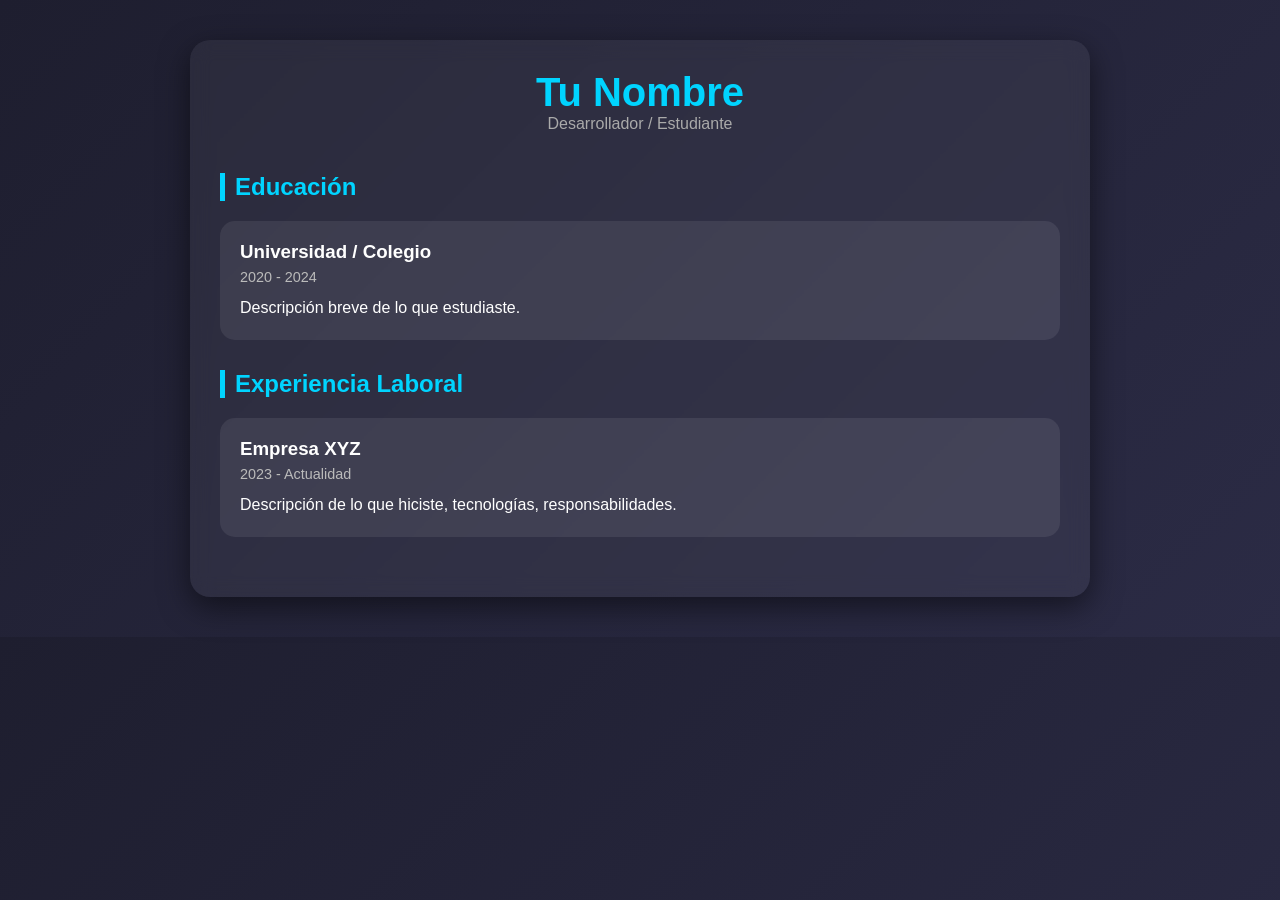
==== index.html @ 92338463 "Segundo Commit" ====
<!DOCTYPE html>
<html lang="es">
<head>
    <meta charset="UTF-8">
    <title>Curriculum Vitae</title>
    <link rel="stylesheet" href="styles.css">
</head>
<body>

<div class="container">
    
    <!-- HEADER -->
    <header class="header">
        <h1>Tu Nombre</h1>
        <p>Desarrollador / Estudiante</p>
    </header>

    <!-- EDUCACIÓN -->
    <section class="section">
        <h2>Educación</h2>
        
        <div class="card">
            <h3>Universidad / Colegio</h3>
            <span>2020 - 2024</span>
            <p>Descripción breve de lo que estudiaste.</p>
        </div>

    </section>

    <!-- EXPERIENCIA -->
    <section class="section">
        <h2>Experiencia Laboral</h2>

        <div class="card">
            <h3>Empresa XYZ</h3>
            <span>2023 - Actualidad</span>
            <p>Descripción de lo que hiciste, tecnologías, responsabilidades.</p>
        </div>

    </section>

</div>

</body>
</html>
---- styles.css ----
/* RESET */
* {
    margin: 0;
    padding: 0;
    box-sizing: border-box;
}

/* FONDO */
body {
    font-family: 'Segoe UI', Tahoma, Geneva, Verdana, sans-serif;
    background: linear-gradient(135deg, #1e1e2f, #2b2b45);
    color: #fff;
    padding: 40px;
}

/* CONTENEDOR */
.container {
    max-width: 900px;
    margin: auto;
    background: rgba(255, 255, 255, 0.05);
    backdrop-filter: blur(10px);
    border-radius: 20px;
    padding: 30px;
    box-shadow: 0 10px 30px rgba(0,0,0,0.5);
}

/* HEADER */
.header {
    text-align: center;
    margin-bottom: 40px;
}

.header h1 {
    font-size: 2.5rem;
    color: #00d4ff;
}

.header p {
    color: #aaa;
}

/* SECCIONES */
.section {
    margin-bottom: 30px;
}

.section h2 {
    border-left: 5px solid #00d4ff;
    padding-left: 10px;
    margin-bottom: 20px;
    color: #00d4ff;
}

/* TARJETAS */
.card {
    background: rgba(255,255,255,0.08);
    padding: 20px;
    border-radius: 15px;
    margin-bottom: 15px;
    transition: 0.3s ease;
}

.card:hover {
    transform: translateY(-5px);
    background: rgba(255,255,255,0.12);
}

/* TEXTO */
.card h3 {
    margin-bottom: 5px;
}

.card span {
    font-size: 0.9rem;
    color: #bbb;
}

.card p {
    margin-top: 10px;
    line-height: 1.5;
}
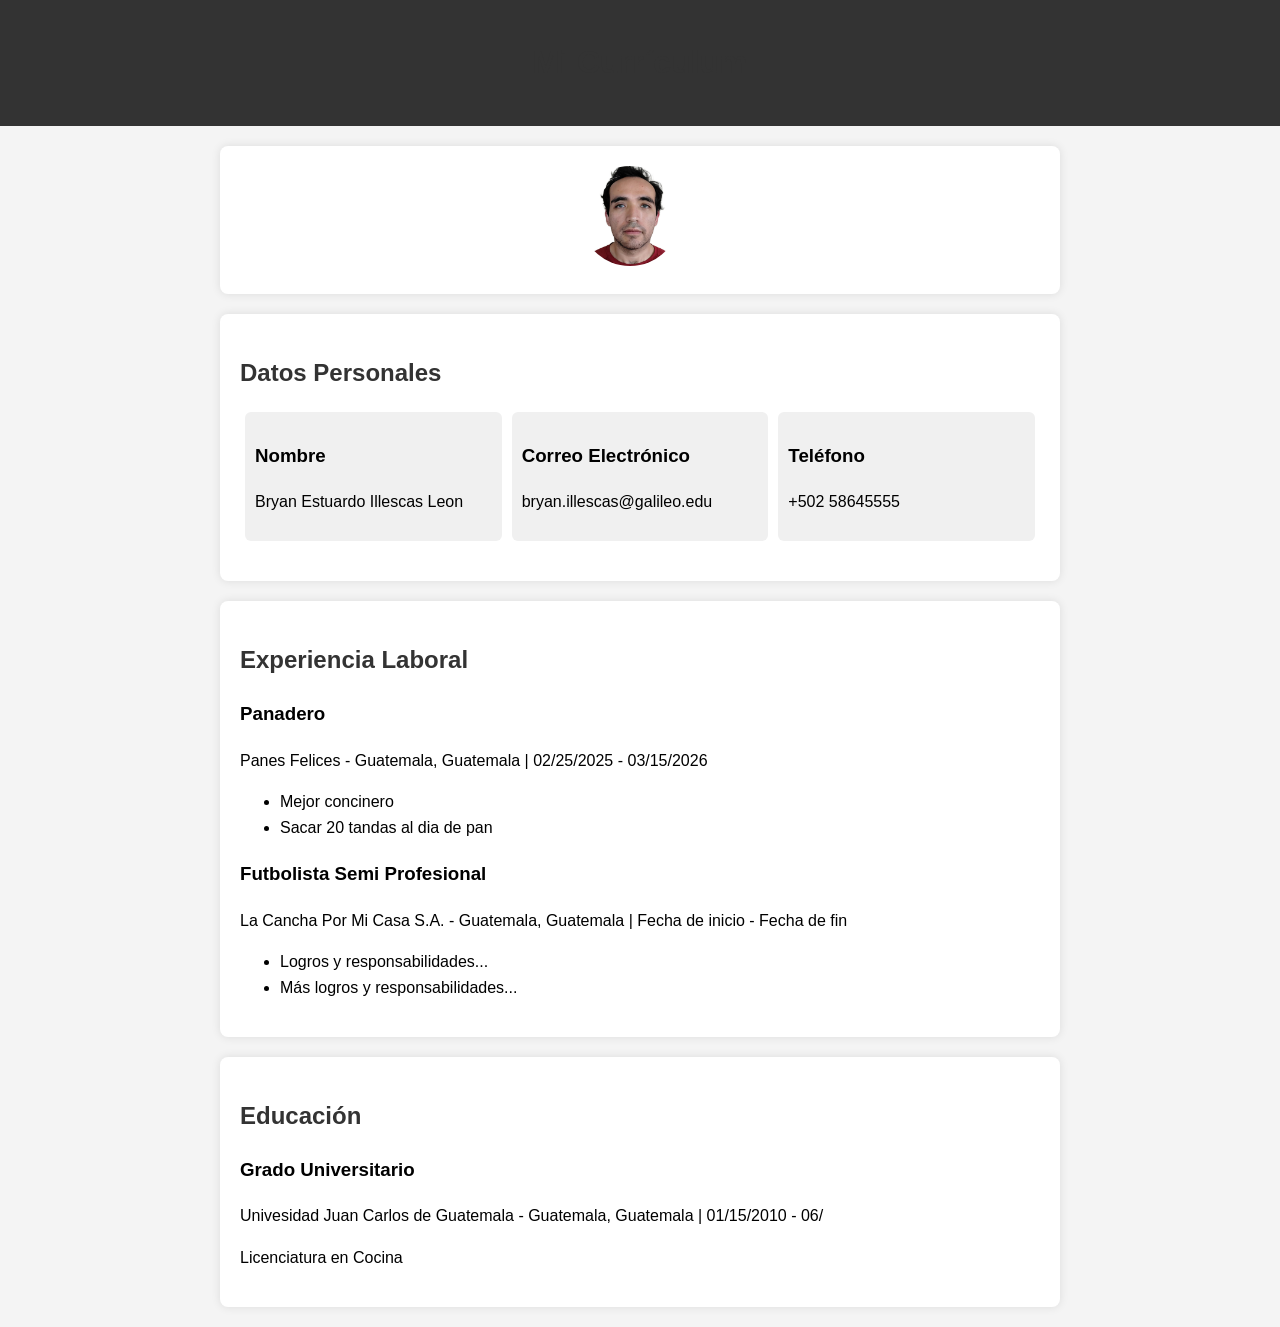
==== commit 669bcb45: "nuevo cambio en pagina" ====
--- a/index.html
+++ b/index.html
@@ -2,44 +2,128 @@
 <html lang="es">
 <head>
     <meta charset="UTF-8">
-    <title>Curriculum Vitae</title>
-    <link rel="stylesheet" href="styles.css">
+    <meta name="viewport" content="width=device-width, initial-scale=1.0">
+    <title>Mi Currículum</title>
+    <style>
+        body {
+            font-family: Arial, sans-serif;
+            line-height: 1.6;
+            margin: 0;
+            padding: 0;
+            background-color: #f4f4f4;
+        }
+
+        header {
+            background-color: #333;
+            color: white;
+            text-align: center;
+            padding: 1em 0;
+        }
+
+        section {
+            max-width: 800px;
+            margin: 20px auto;
+            padding: 20px;
+            background-color: white;
+            border-radius: 8px;
+            box-shadow: 0 0 10px rgba(0, 0, 0, 0.1);
+        }
+
+        h1, h2 {
+            color: #333;
+        }
+
+        .info {
+            display: flex;
+            justify-content: space-between;
+            margin-bottom: 20px;
+        }
+
+        .info div {
+            flex: 1;
+            padding: 10px;
+            margin: 0 5px;
+            background-color: #f0f0f0;
+            border-radius: 6px;
+        }
+
+        .profile-pic {
+            width: 100px;
+            height: 100px;
+            border-radius: 50%;
+            object-fit: cover;
+            margin-right: 20px;
+        }
+
+        @media screen and (max-width: 600px) {
+            .info {
+                flex-direction: column;
+            }
+
+            .profile-pic {
+                margin-right: 0;
+                margin-bottom: 10px;
+            }
+        }
+    </style>
 </head>
 <body>
-
-<div class="container">
-    
-    <!-- HEADER -->
-    <header class="header">
-        <h1>Tu Nombre</h1>
-        <p>Desarrollador / Estudiante</p>
+    <header>
+        <h1>Mi Currículum</h1>
     </header>
 
-    <!-- EDUCACIÓN -->
-    <section class="section">
-        <h2>Educación</h2>
-        
-        <div class="card">
-            <h3>Universidad / Colegio</h3>
-            <span>2020 - 2024</span>
-            <p>Descripción breve de lo que estudiaste.</p>
+    <section>
+        <div style="text-align: center;">
+            <img class="profile-pic" src="Capture.jpg" alt="Foto de perfil">
+        </div>
+    </section>
+
+    <section>
+        <h2>Datos Personales</h2>
+        <div class="info">
+            <div>
+                <h3>Nombre</h3>
+                <p>Bryan Estuardo Illescas Leon</p>
+            </div>
+            <div>
+                <h3>Correo Electrónico</h3>
+                <p>bryan.illescas@galileo.edu</p>
+            </div>
+            <div>
+                <h3>Teléfono</h3>
+                <p>+502 58645555</p>
+            </div>
+        </div>
+    </section>
+
+    <section>
+        <h2>Experiencia Laboral</h2>
+        <div>
+            <h3>Panadero</h3>
+            <p>Panes Felices - Guatemala, Guatemala | 02/25/2025 - 03/15/2026</p>
+            <ul>
+                <li>Mejor concinero</li>
+                <li>Sacar 20 tandas al dia de pan</li>
+            </ul>
         </div>
 
+        <div>
+            <h3>Futbolista Semi Profesional</h3>
+            <p>La Cancha Por Mi Casa S.A. - Guatemala, Guatemala | Fecha de inicio - Fecha de fin</p>
+            <ul>
+                <li>Logros y responsabilidades...</li>
+                <li>Más logros y responsabilidades...</li>
+            </ul>
+        </div>
     </section>
 
-    <!-- EXPERIENCIA -->
-    <section class="section">
-        <h2>Experiencia Laboral</h2>
-
-        <div class="card">
-            <h3>Empresa XYZ</h3>
-            <span>2023 - Actualidad</span>
-            <p>Descripción de lo que hiciste, tecnologías, responsabilidades.</p>
+    <section>
+        <h2>Educación</h2>
+        <div>
+            <h3>Grado Universitario</h3>
+            <p>Univesidad Juan Carlos de Guatemala - Guatemala, Guatemala | 01/15/2010 - 06/</p>
+            <p>Licenciatura en Cocina</p>
         </div>
-
     </section>
-
-</div>
-
 </body>
-</html>+</html>
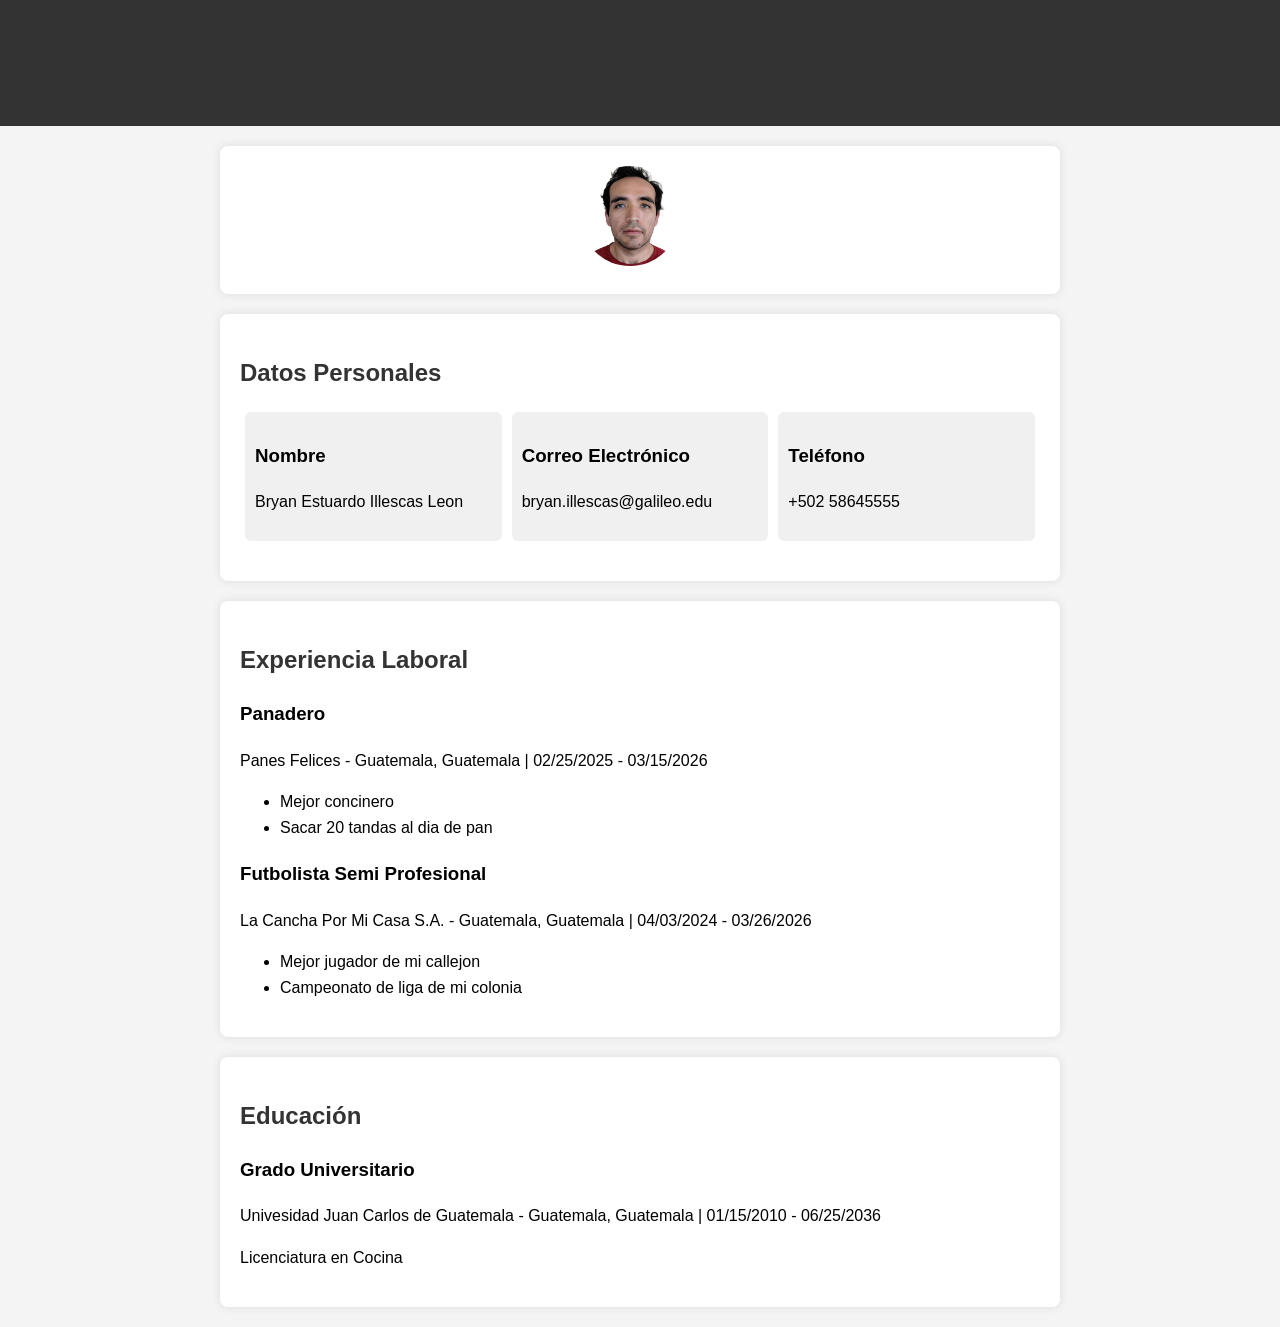
==== commit c77cde13: "ultima actualizacion" ====
--- a/index.html
+++ b/index.html
@@ -109,10 +109,10 @@
 
         <div>
             <h3>Futbolista Semi Profesional</h3>
-            <p>La Cancha Por Mi Casa S.A. - Guatemala, Guatemala | Fecha de inicio - Fecha de fin</p>
+            <p>La Cancha Por Mi Casa S.A. - Guatemala, Guatemala | 04/03/2024 - 03/26/2026</p>
             <ul>
-                <li>Logros y responsabilidades...</li>
-                <li>Más logros y responsabilidades...</li>
+                <li>Mejor jugador de mi callejon</li>
+                <li>Campeonato de liga de mi colonia</li>
             </ul>
         </div>
     </section>
@@ -121,7 +121,7 @@
         <h2>Educación</h2>
         <div>
             <h3>Grado Universitario</h3>
-            <p>Univesidad Juan Carlos de Guatemala - Guatemala, Guatemala | 01/15/2010 - 06/</p>
+            <p>Univesidad Juan Carlos de Guatemala - Guatemala, Guatemala | 01/15/2010 - 06/25/2036</p>
             <p>Licenciatura en Cocina</p>
         </div>
     </section>
